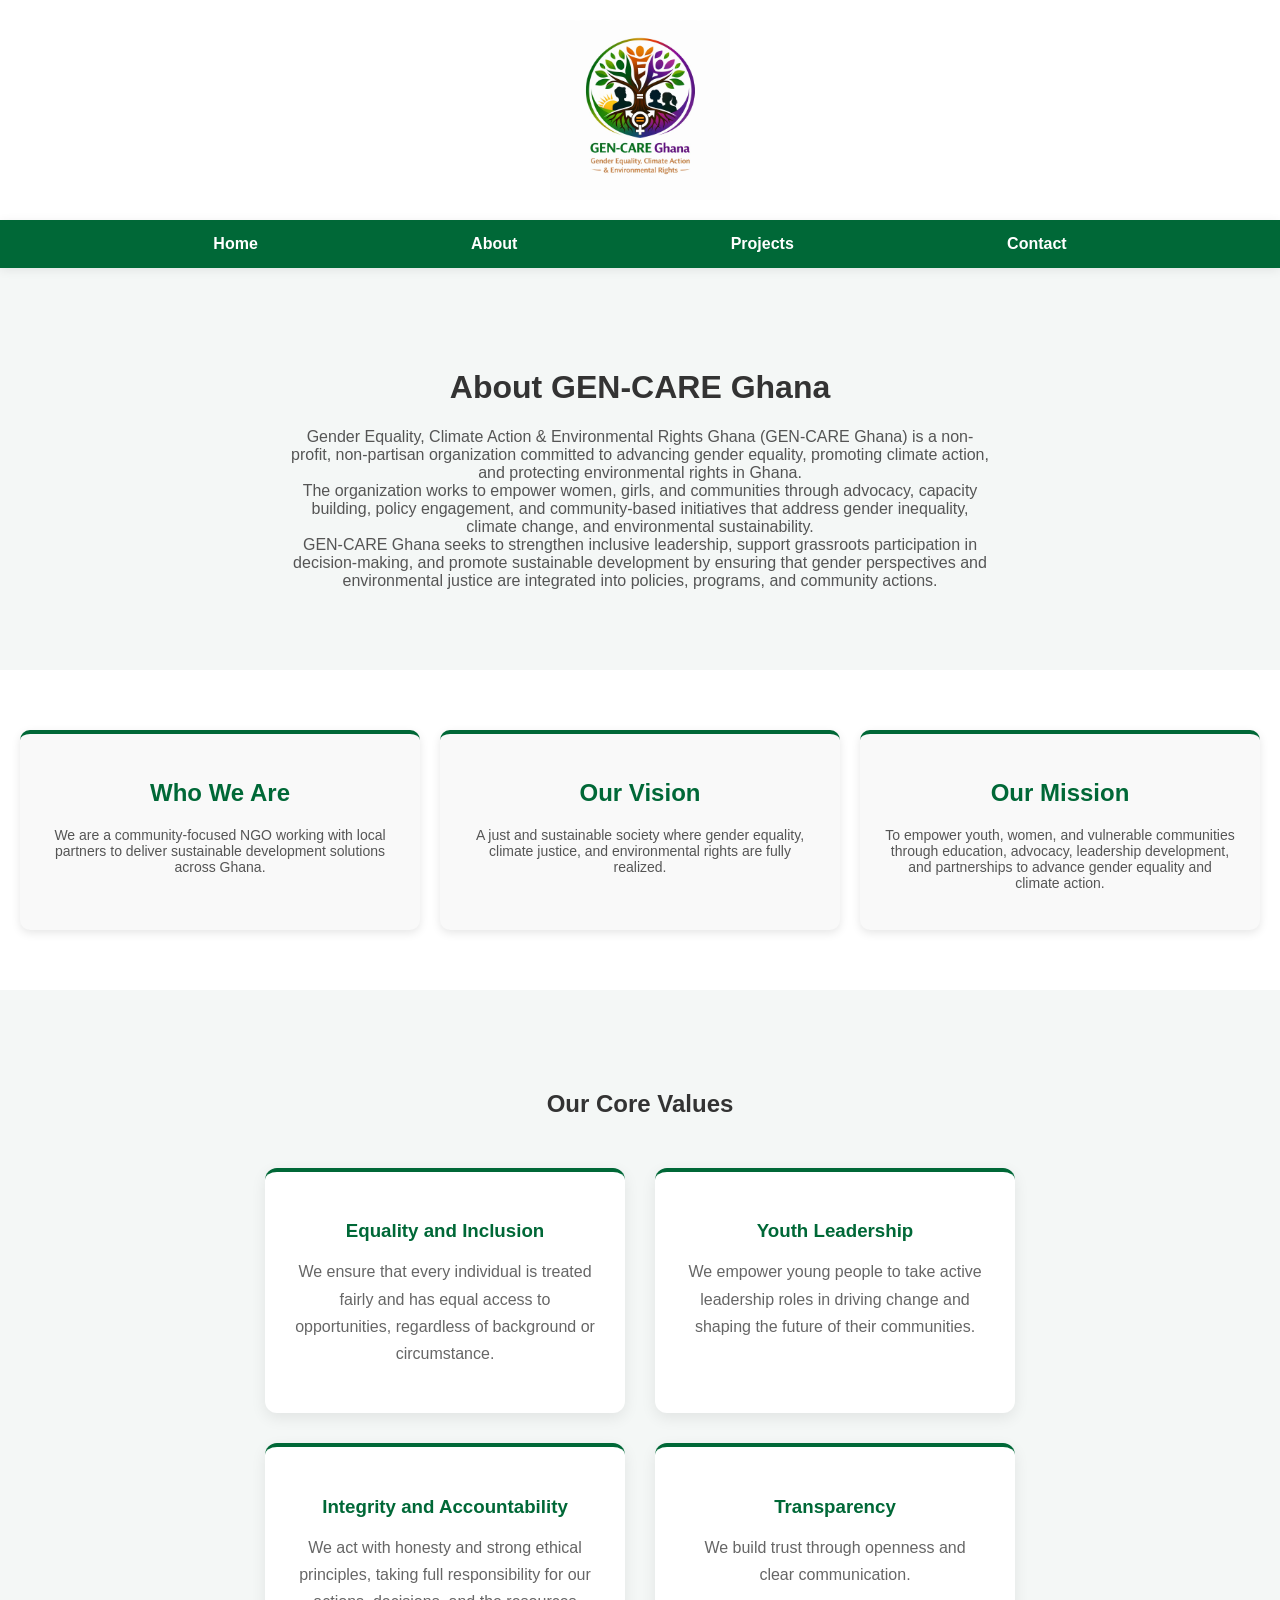
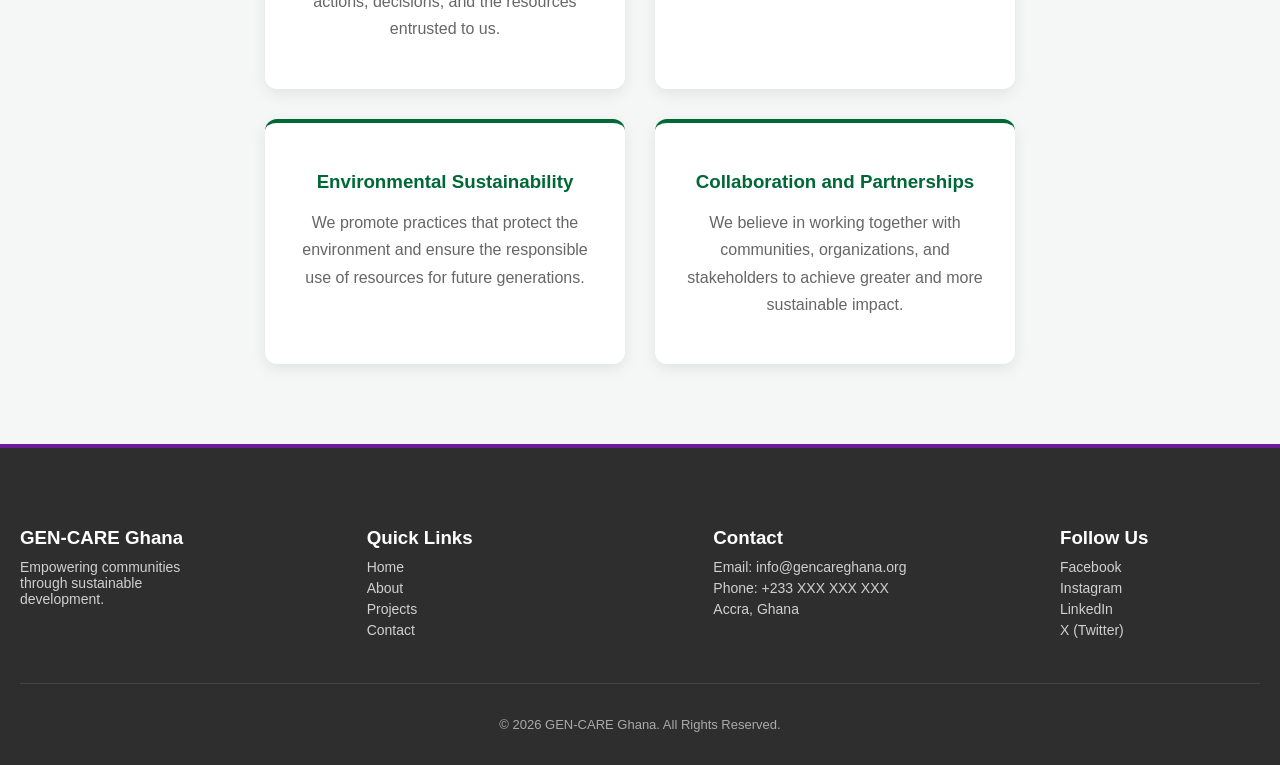
==== about.html @ 95de6874 "Add GEN-CARE Ghana website" ====
<!DOCTYPE html>
<html>
<head>
    <title>About - GEN-CARE Ghana</title>
    <link rel="stylesheet" href="css/style.css">
</head>

<body>

<header class="site-header">
    <img src="images/Logos/Logo1.jpg" alt="GEN-CARE Ghana Logo" class="site-logo">
</header>

<nav class="navbar">

    <ul class="nav-links">
        <li><a href="index.html">Home</a></li>
        <li><a href="about.html">About</a></li>
        <li><a href="projects.html">Projects</a></li>
        <li><a href="contact.html">Contact</a></li>
    </ul>
</nav>

<div class="page-header">

    <h1>About GEN-CARE Ghana</h1>

    <p>
        Gender Equality, Climate Action & Environmental Rights Ghana (GEN-CARE Ghana) 
        is a non- profit, non-partisan organization committed to advancing gender equality, 
        promoting climate action, and protecting environmental rights in Ghana.
            
    </p>

     <p>
            
        The organization works to empower women, girls, and communities through advocacy, 
        capacity building, policy engagement, and community-based initiatives that address 
        gender inequality, climate change, and environmental sustainability.
            
    </p>

     <p>
            
        GEN-CARE Ghana seeks to strengthen inclusive leadership, support grassroots participation 
        in decision-making, and promote sustainable development by ensuring that gender 
        perspectives and environmental justice are integrated into policies, programs, and community actions.
    </p>

</div>

<div class="about-grid">

    <div class="about-card">
        <h2>Who We Are</h2>
        <p>
            We are a community-focused NGO working with local partners to deliver
            sustainable development solutions across Ghana.
        </p>
    </div>

    <div class="about-card">
        <h2>Our Vision</h2>
        <p>
            A just and sustainable society where gender equality, climate justice, and 
            environmental rights are fully realized.
        </p>
    </div>

    <div class="about-card">
        <h2>Our Mission</h2>
        <p>
            To empower youth, women, and vulnerable communities through education, advocacy,
            leadership development, and partnerships to advance gender equality and climate action.
        </p>
    </div>

</div>

<section class="values-section">

    <h2>Our Core Values</h2>

    <div class="values-grid">

        <div class="value-card">
            <h3>Equality and Inclusion</h3>
            <p>We ensure that every individual is treated fairly 
                and has equal access to opportunities, regardless of background or circumstance.</p>
        </div>

        <div class="value-card">
            <h3>Youth Leadership</h3>
            <p>We empower young people to take active leadership roles in driving change 
                and shaping the future of their communities.</p>
        </div>

        <div class="value-card">
            <h3>Integrity and Accountability</h3>
            <p>We act with honesty and strong ethical principles, 
                taking full responsibility for our actions, decisions, 
                and the resources entrusted to us.</p>
        </div>

        <div class="value-card">
            <h3>Transparency</h3>
            <p>We build trust through openness and clear communication.</p>
        </div>

        <div class="value-card">
            <h3>Environmental Sustainability</h3>
            <p>We promote practices that protect the environment 
                and ensure the responsible use of resources 
                for future generations.</p>
        </div>

        <div class="value-card">
            <h3>Collaboration and Partnerships</h3>
            <p>We believe in working together with communities, 
                organizations, and stakeholders to achieve greater 
                and more sustainable impact.</p>
        </div>

    </div>

</section>

<footer class="footer">

    <div class="footer-container">

        <div class="footer-box">
            <h3>GEN-CARE Ghana</h3>
            <p>Empowering communities through sustainable development.</p>
        </div>

        <div class="footer-box">
            <h3>Quick Links</h3>
            <p>Home</p>
            <p>About</p>
            <p>Projects</p>
            <p>Contact</p>
        </div>

        <div class="footer-box">
            <h3>Contact</h3>
            <p>Email: info@gencareghana.org</p>
            <p>Phone: +233 XXX XXX XXX</p>
            <p>Accra, Ghana</p>
        </div>

        <div class="footer-box">
            <h3>Follow Us</h3>
            <p>Facebook</p>
            <p>Instagram</p>
            <p>LinkedIn</p>
            <p>X (Twitter)</p>
        </div>

    </div>

    <div class="footer-bottom">
        <p>© 2026 GEN-CARE Ghana. All Rights Reserved.</p>
    </div>

</footer>

</body>
</html>
---- css/style.css ----
:root {
    --green: #006837;
    --orange: #f4a300;
    --purple: #6a1b9a;
    --light: #f4f7f6;
    --dark: #333;
}

body {
    font-family: Arial, sans-serif;
    margin: 0;
    padding: 0;
    background-color: #f4f7f6;
    color: #333;
}

.site-header{
    background:white;

    padding:20px 0;

    text-align:center;
} 

.site-logo{
    width:180px;
    height:auto;

    display:block;

    margin:auto;
}

.hero {
    text-align: center;
    padding: 120px 20px;
    color: white;

    background-image: url('../images/GenCare X FHAWE/GFH1.jpg');
    background-size: cover;
    background-position: center;
    position: relative;
}

.hero::before {
    content: "";
    position: absolute;
    top: 0;
    left: 0;
    right: 0;
    bottom: 0;
    background: rgba(0, 0, 0, 0.5);
}

.hero h1,
.hero h2,
.hero p,
.hero-buttons {
    position: relative;
    z-index: 2;
}

.hero-buttons {
    margin-top: 20px;
}

.donate {
    background-color: #f4a300;
    color: black;
}

button:hover {
    background-color: #004d2e;
    color: white;
}

button {
    background-color: #006837;
    color: white;
    border: none;
    padding: 12px 20px;
    margin: 10px;
    font-size: 16px;
    cursor: pointer;
    border-radius: 5px;
}
button:hover {
    background-color: #004d2e;
}

.navbar {
    background: #006837;
    padding: 15px 0;
    box-shadow: 0 2px 10px rgba(0,0,0,0.08);
    position: sticky;
    top: 0;
    z-index: 1000;
}

.logo {
    color: white;
    margin: 0;
}

.nav-links {
    display: flex;
    justify-content: space-evenly;
    align-items: center;
    list-style: none;
    width: 100%;
    margin: 0;
    padding: 0;
}

.nav-links li a {
    text-decoration: none;
    color: white;
    font-weight: bold;
}

.nav-links li a:hover {
    color: #f4a300;
}

.stats-section {
    text-align: center;
    padding: 80px 20px;
    background-color: #f4f7f6;
}

.stats-container {
    display: flex;
    justify-content: center;
    gap: 20px;
    flex-wrap: wrap;
    margin-top: 30px;
}

.stat-box {
    background-color: white;
    padding: 30px;
    width: 200px;
    border-radius: 10px;
    box-shadow: 0 4px 10px rgba(0,0,0,0.1);
}

.stat-box h3 {
    font-size: 28px;
    color: #006837;
    margin: 0;
}

.stat-box p {
    margin: 10px 0 0;
    color: #555;
}

.projects-section {
    text-align: center;
    padding: 80px 20px;
    background-color: white;
}

.projects-container {
    display: flex;
    justify-content: center;
    gap: 20px;
    flex-wrap: wrap;
    margin-top: 30px;
}

.projects-card {
    background-color: #f4f7f6;
    padding: 25px;
    width: 220px;
    border-radius: 10px;
    box-shadow: 0 3px 8px rgba(0,0,0,0.1);
    transition: 0.3s;
}

.projects-card:hover {
    transform: translateY(-5px);
    background-color: #eaf5ef;
}

.projects-card h3 {
    color: #006837;
    margin-bottom: 10px;
}

.projects-card p {
    color: #555;
    font-size: 14px;
}

.cta-section {
    text-align: center;
    padding: 90px 20px;
    background-color: #006837;
    color: white;
}

.cta-buttons {
    margin-top: 25px;
}

.cta-section button {
    padding: 12px 20px;
    margin: 10px;
    border: none;
    font-size: 16px;
    cursor: pointer;
    border-radius: 5px;
    transition: 0.3s;
}

.donate-btn {
    background-color: #f4a300;
    color: black;
}

.volunteer-btn {
    background-color: white;
    color: #006837;
}

.partner-btn {
    background-color: transparent;
    border: 2px solid white;
    color: white;
}

.cta-section button:hover {
    transform: scale(1.05);
}

.footer {
    background-color: #2e2e2e;
    color: white;
    padding: 60px 20px 20px;
}

.footer-container {
    display: flex;
    justify-content: space-between;
    flex-wrap: wrap;
    gap: 30px;
}

.footer-box {
    width: 200px;
}

.footer-box h3 {
    color: white;
    margin-bottom: 10px;
}

.footer-box p {
    margin: 5px 0;
    color: #d0d0d0;
    font-size: 14px;
}

.footer-bottom {
    text-align: center;
    margin-top: 40px;
    padding-top: 20px;
    border-top: 1px solid #444;
    color: #aaa;
    font-size: 13px;
}

.footer {
    border-top: 4px solid var(--purple);
}


#ABOUT SECTION

.about-section {
    text-align: center;
    padding: 80px 20px;
    background-color: #f4f7f6;
}

.about-section h1 {
    color: var(--purple);
}

.about-section p {
    max-width: 700px;
    margin: auto;
    color: #555;
    font-size: 16px;
}

.about-section p {
    margin-bottom: 25px;
}

.info-section {
    display: flex;
    justify-content: center;
    gap: 20px;
    flex-wrap: wrap;
    padding: 60px 20px;
    background-color: white;
}

.about-grid {
    display: grid;
    grid-template-columns: repeat(auto-fit, minmax(250px, 1fr));
    gap: 20px;
    padding: 60px 20px;
    background-color: white;
}

.about-card {
    background-color: #f9f9f9;
    padding: 25px;
    border-radius: 10px;
    box-shadow: 0 3px 10px rgba(0,0,0,0.1);
    transition: 0.3s;
    border-top: 4px solid var(--green);
    text-align: center;
}

.about-card:hover {
    transform: translateY(-5px);
    border-top: 4px solid var(--purple);
}

.about-card h2 {
    color: var(--green);
}

.about-card p {
    color: #555;
    font-size: 14px;
}

.values-section{
    background-color:#f4f7f6;
    padding:80px 20px;
    text-align:center;
}

.values-section h2{
    color:var(--black);
    margin-bottom:50px;
}

.values-grid{
    display:flex;
    justify-content:center;
    gap:30px;
    flex-wrap:wrap;

    max-width:1100px;
    margin:auto;
}


.value-card{
    flex:0 1 300px;

    background:white;
    padding:30px;

    border-radius:12px;

    box-shadow:0 5px 15px rgba(0,0,0,0.08);

    border-top:4px solid var(--green);

    transition:0.3s;
}

.value-card:hover{
    transform:translateY(-8px);

    border-top:4px solid var(--purple);
}

.value-card h3{
    color:var(--green);
    margin-bottom:15px;
}

.value-card p{
    color:#666;
    line-height:1.7;
}



#PROJECTS SECTION

.page-header {
    text-align: center;
    padding: 80px 20px;
    background-color: #f4f7f6;
}

.page-header h1 {
    color: var(--purple);
}

.page-header p {
    max-width: 700px;
    margin: auto;
    color: #555;
}

.projects-grid {
    display: grid;
    grid-template-columns: repeat(2, 1fr);
    gap: 30px;
    max-width: 1000px;
    margin: auto;
    padding: 60px 20px;
}

.project-card {
    background-color: #f9f9f9;
    padding: 25px;
    border-radius: 10px;
    box-shadow: 0 3px 10px rgba(0,0,0,0.1);
    transition: 0.3s;
    border-top: 4px solid var(--green);
}

.project-card:hover {
    transform: translateY(-5px);
    border-top: 4px solid var(--purple);
}

.project-card h2 {
    color: var(--green);
}

.project-card p {
    color: #555;
    font-size: 14px;
}

.page-header {
    text-align: center;
    padding: 80px 20px;
    background-color: #f4f7f6;
}

.page-header h1 {
    color: var(--black);
}

.page-header p {
    max-width: 700px;
    margin: auto;
    color: #555;
}

#CONTACT SECTION

.contact-header {
    background-color: #f4f7f6;
    text-align: center;
    padding: 80px 20px;
}

.contact-header h1 {
    color: var(--black);
    margin-bottom: 15px;
}

.contact-header p {
    max-width: 700px;
    margin: auto;
    color: #555;
}

.contact-card {
    width: 350px;
    background-color: #f9f9f9;
    padding: 30px;
    border-radius: 10px;
    box-shadow: 0 3px 10px rgba(0,0,0,0.1);

    text-align: center;
}

.contact-card h2 {
    color: var(--purple);

    margin-bottom: 20px;
}

.contact-card h2,
.contact-card p {
    text-align: center;
}

.contact-card input,
.contact-card textarea {
    width: 90%;
    padding: 12px;
    margin-bottom: 15px;
    border: 1px solid #ccc;
    border-radius: 5px;
}

.contact-card button {
    width: 150px;
    padding: 12px;
    background-color: var(--green);
    color: white;
    border: none;
    border-radius: 5px;
    cursor: pointer;
}

.contact-card form {
    display: flex;
    flex-direction: column;
    align-items: center;
}

.contact-card button:hover {

    background-color: var(--purple);

}

.whatsapp-btn {

    display: inline-block;
    margin-top: 15px;
    padding: 12px 20px;
    background-color: #25D366;
    color: white;
    text-decoration: none;
    border-radius: 5px;
}

.contact-card h2 {
    color: var(--black);
    margin-bottom: 20px;
}

.contact-page-header{
    background:#f4f7f6;
    padding:80px 20px;
}

.contact-page-title{
    max-width:700px;
    margin:auto;
    text-align:center;
}

.contact-page-title h1{
    color:var(--black);
    margin-bottom:15px;
}

.contact-page-title p{
    color:#555;
}

.contact-page-section{
    display:flex;
    justify-content:center;
    gap:40px;
    flex-wrap:wrap;
    padding:60px 20px;
}

.contact-page-card{
    width:350px;
    background:#f9f9f9;
    padding:30px;
    border-radius:10px;
    box-shadow:0 3px 10px rgba(0,0,0,0.1);
}

.contact-page-card h2,
.contact-page-card p{
    text-align:center;
}

.contact-page-card h2{
    text-align:center;
    color:var(--black);
    margin-bottom:20px;
}

.contact-page-card p{
    text-align:center;
}

.contact-page-card form{
    width:100%;
}

.contact-page-card input,
.contact-page-card textarea{
    width:100%;
    padding:12px;
    margin-bottom:15px;
    border:1px solid #ccc;
    border-radius:5px;
    box-sizing:border-box;
}

.contact-page-card button{
    display:block;
    margin:20px auto 0 auto;

    width:150px;
    padding:12px;

    background-color:var(--green);
    color:white;

    border:none;
    border-radius:5px;

    cursor:pointer;
}

.contact-page-section{
    display:flex;
    justify-content:center;
    align-items:flex-start;
    gap:40px;
    flex-wrap:wrap;

    padding:60px 20px;
}
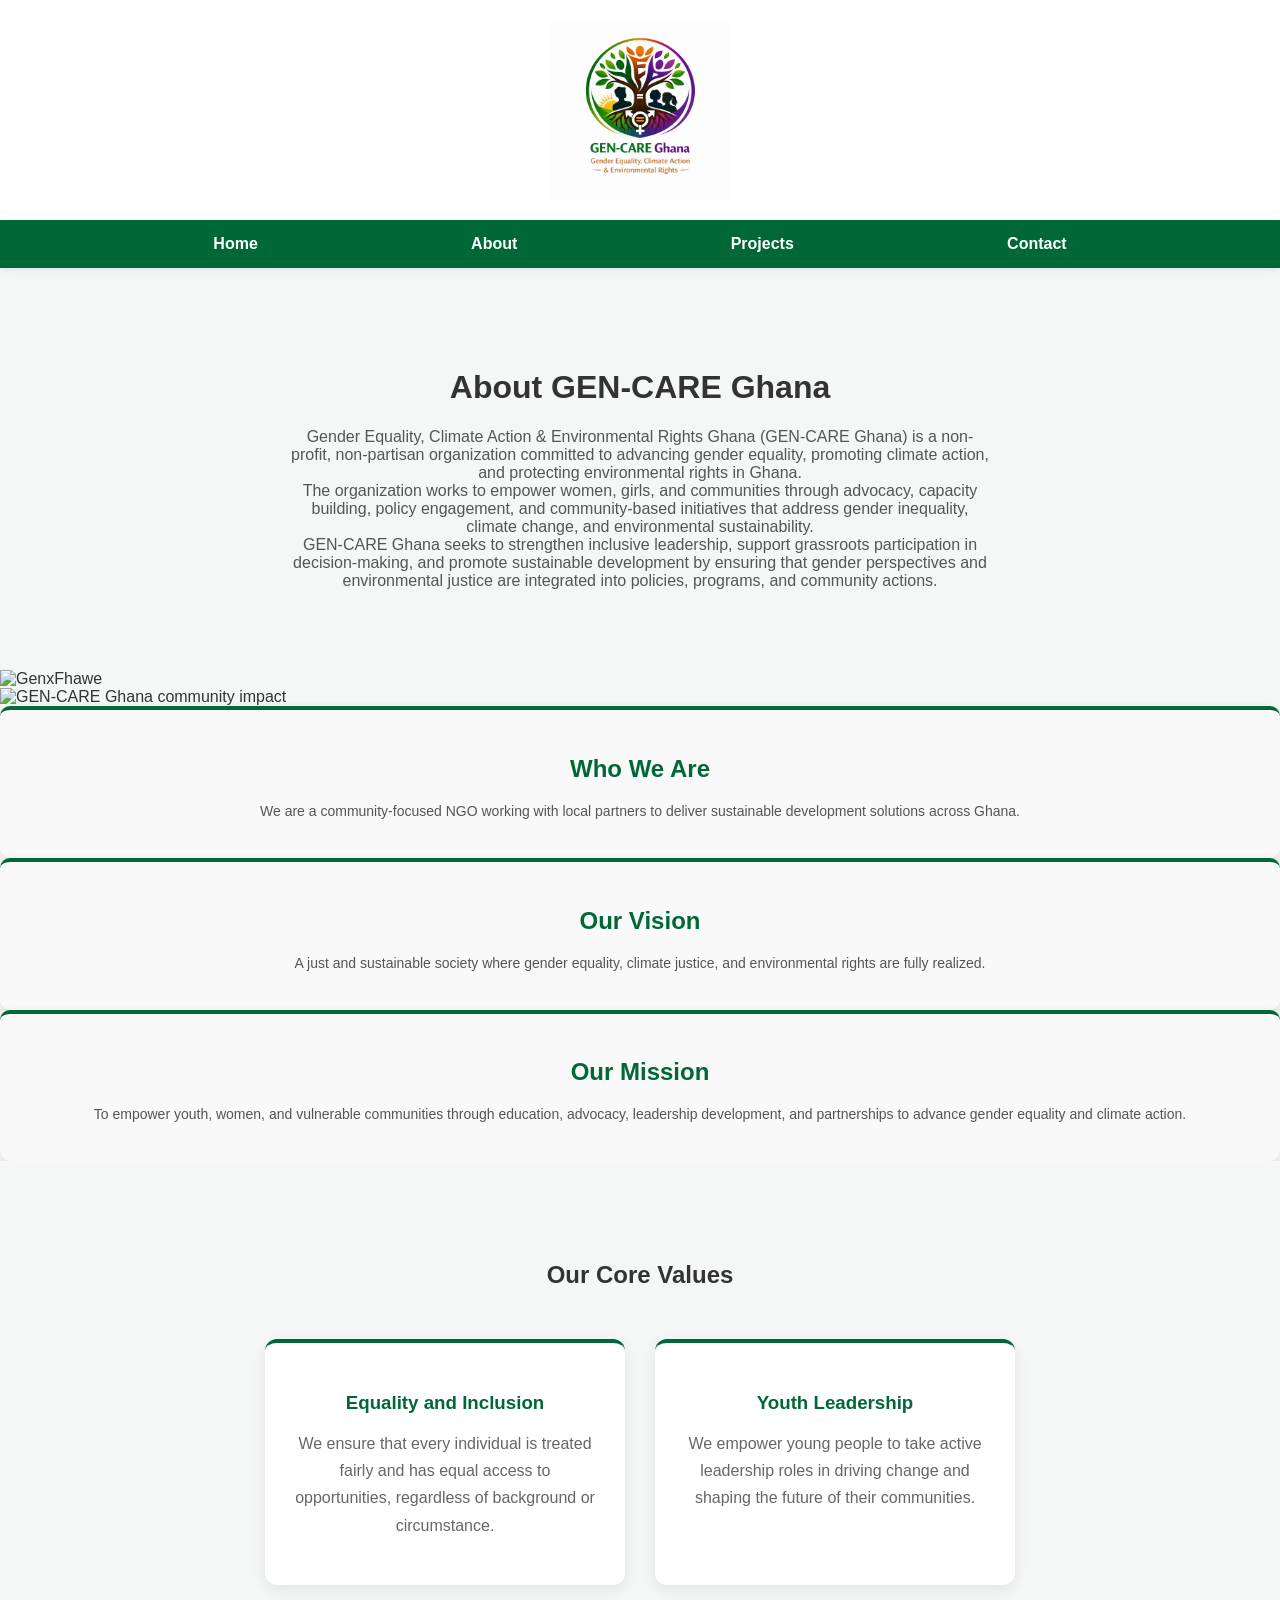
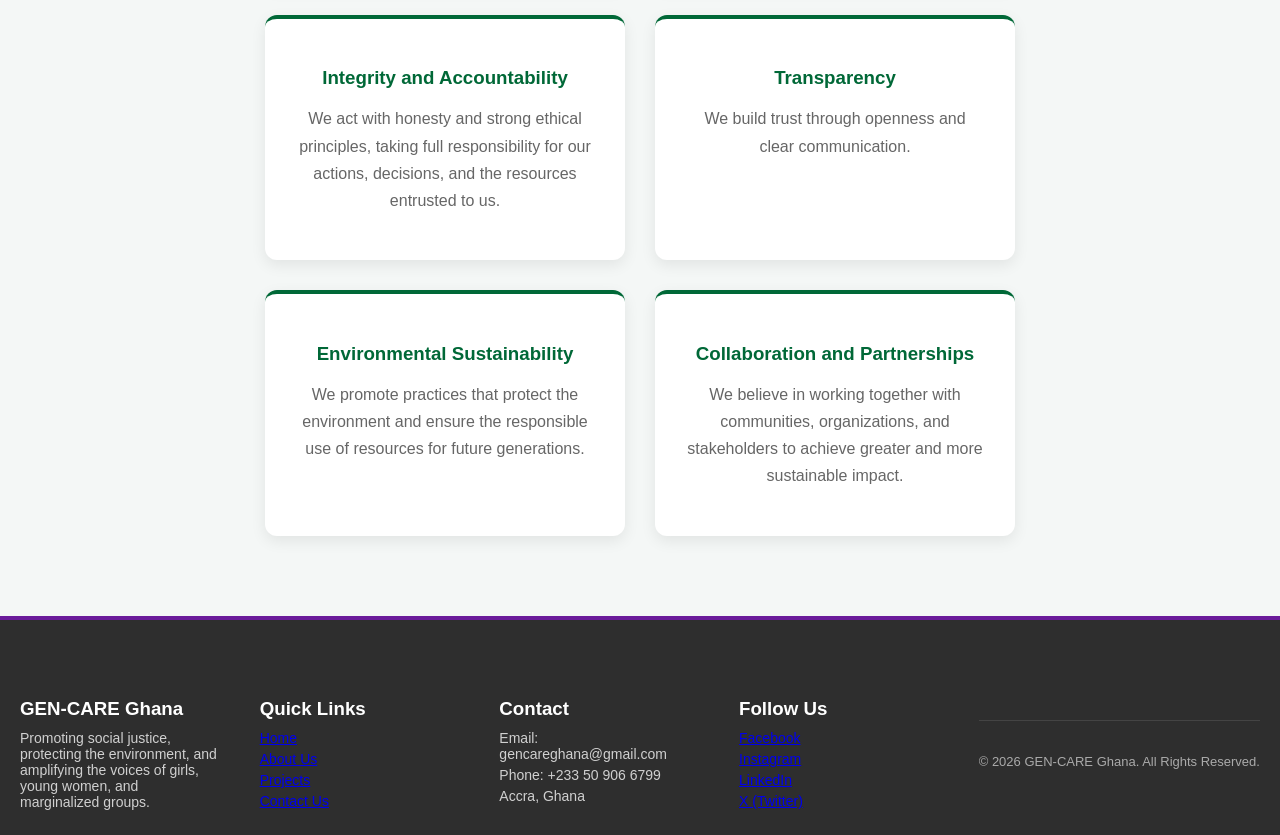
==== commit bf3da843: "Update about.html" ====
--- a/about.html
+++ b/about.html
@@ -21,7 +21,7 @@
     </ul>
 </nav>
 
-<div class="page-header">
+<div class="page-header about-page-header">
 
     <h1>About GEN-CARE Ghana</h1>
 
@@ -49,33 +49,50 @@
 
 </div>
 
-<div class="about-grid">
+</div>
 
-    <div class="about-card">
-        <h2>Who We Are</h2>
-        <p>
-            We are a community-focused NGO working with local partners to deliver
-            sustainable development solutions across Ghana.
-        </p>
+<div class="about-image">
+    <img src="images/GenCare X FHAWE/GFH6.jpg" alt="GenxFhawe">
+</div>
+
+<section class="about-impact">
+
+    <!-- Second Image -->
+    <div class="about-impact-image">
+        <img src="images/GenCare X GAYO/gayo4.JPG" alt="GEN-CARE Ghana community impact">
     </div>
 
-    <div class="about-card">
-        <h2>Our Vision</h2>
-        <p>
-            A just and sustainable society where gender equality, climate justice, and 
-            environmental rights are fully realized.
-        </p>
+    <!-- About Cards -->
+    <div class="about-impact-cards">
+
+        <div class="about-card">
+            <h2>Who We Are</h2>
+            <p>
+                We are a community-focused NGO working with local partners to deliver
+                sustainable development solutions across Ghana.
+            </p>
+        </div>
+
+        <div class="about-card">
+            <h2>Our Vision</h2>
+            <p>
+                A just and sustainable society where gender equality, climate justice,
+                and environmental rights are fully realized.
+            </p>
+        </div>
+
+        <div class="about-card">
+            <h2>Our Mission</h2>
+            <p>
+                To empower youth, women, and vulnerable communities through education,
+                advocacy, leadership development, and partnerships to advance gender
+                equality and climate action.
+            </p>
+        </div>
+
     </div>
 
-    <div class="about-card">
-        <h2>Our Mission</h2>
-        <p>
-            To empower youth, women, and vulnerable communities through education, advocacy,
-            leadership development, and partnerships to advance gender equality and climate action.
-        </p>
-    </div>
-
-</div>
+</section>
 
 <section class="values-section">
 
@@ -131,33 +148,34 @@
 
         <div class="footer-box">
             <h3>GEN-CARE Ghana</h3>
-            <p>Empowering communities through sustainable development.</p>
+            <p>Promoting social justice, protecting the environment, and amplifying 
+                the voices of girls, young women, and marginalized groups.
+            </p>
         </div>
 
         <div class="footer-box">
             <h3>Quick Links</h3>
-            <p>Home</p>
-            <p>About</p>
-            <p>Projects</p>
-            <p>Contact</p>
+            <p><a href="index.html">Home</a></p>
+            <p><a href="about.html">About Us</a></p>
+            <p><a href="projects.html">Projects</a></p>
+            <p><a href="contact.html">Contact Us</a></p>
         </div>
 
         <div class="footer-box">
             <h3>Contact</h3>
-            <p>Email: info@gencareghana.org</p>
-            <p>Phone: +233 XXX XXX XXX</p>
+            <p>Email: gencareghana@gmail.com</p>
+            <p>Phone: +233 50 906 6799</p>
             <p>Accra, Ghana</p>
         </div>
 
         <div class="footer-box">
             <h3>Follow Us</h3>
-            <p>Facebook</p>
-            <p>Instagram</p>
-            <p>LinkedIn</p>
-            <p>X (Twitter)</p>
+
+            <p><a href="https://www.facebook.com/gencareghana/">Facebook</a></p>
+            <p><a href="https://www.instagram.com/gencareghana/">Instagram</a></p>
+            <p><a href="https://www.linkedin.com/company/gencareghana/">LinkedIn</a></p>
+            <p><a href="https://twitter.com/gencareghana">X (Twitter)</a></p>
         </div>
-
-    </div>
 
     <div class="footer-bottom">
         <p>© 2026 GEN-CARE Ghana. All Rights Reserved.</p>
--- a/css/style.css
+++ b/css/style.css
@@ -290,13 +290,10 @@
 
 .about-section p {
     max-width: 700px;
-    margin: auto;
+    margin: 0 auto 30px auto;
     color: #555;
     font-size: 16px;
-}
-
-.about-section p {
-    margin-bottom: 25px;
+    line-height: 1.8;
 }
 
 .info-section {
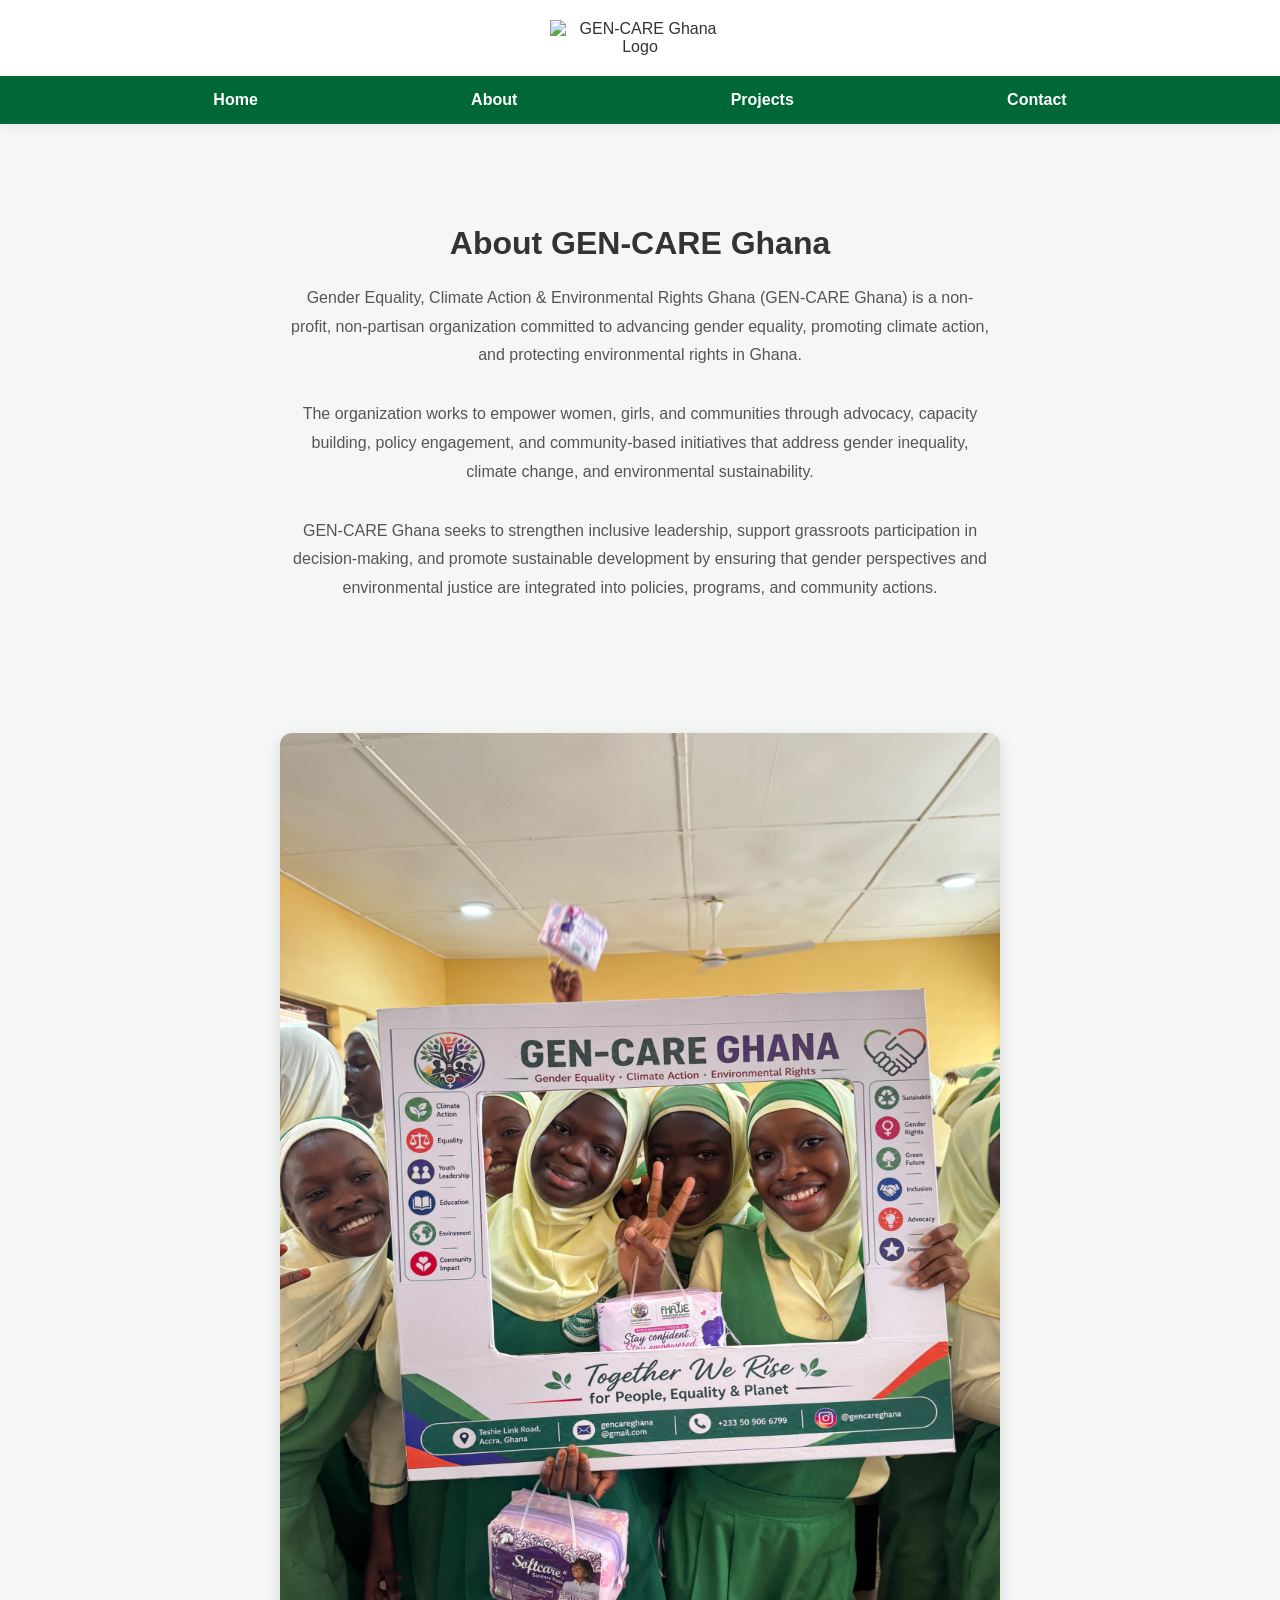
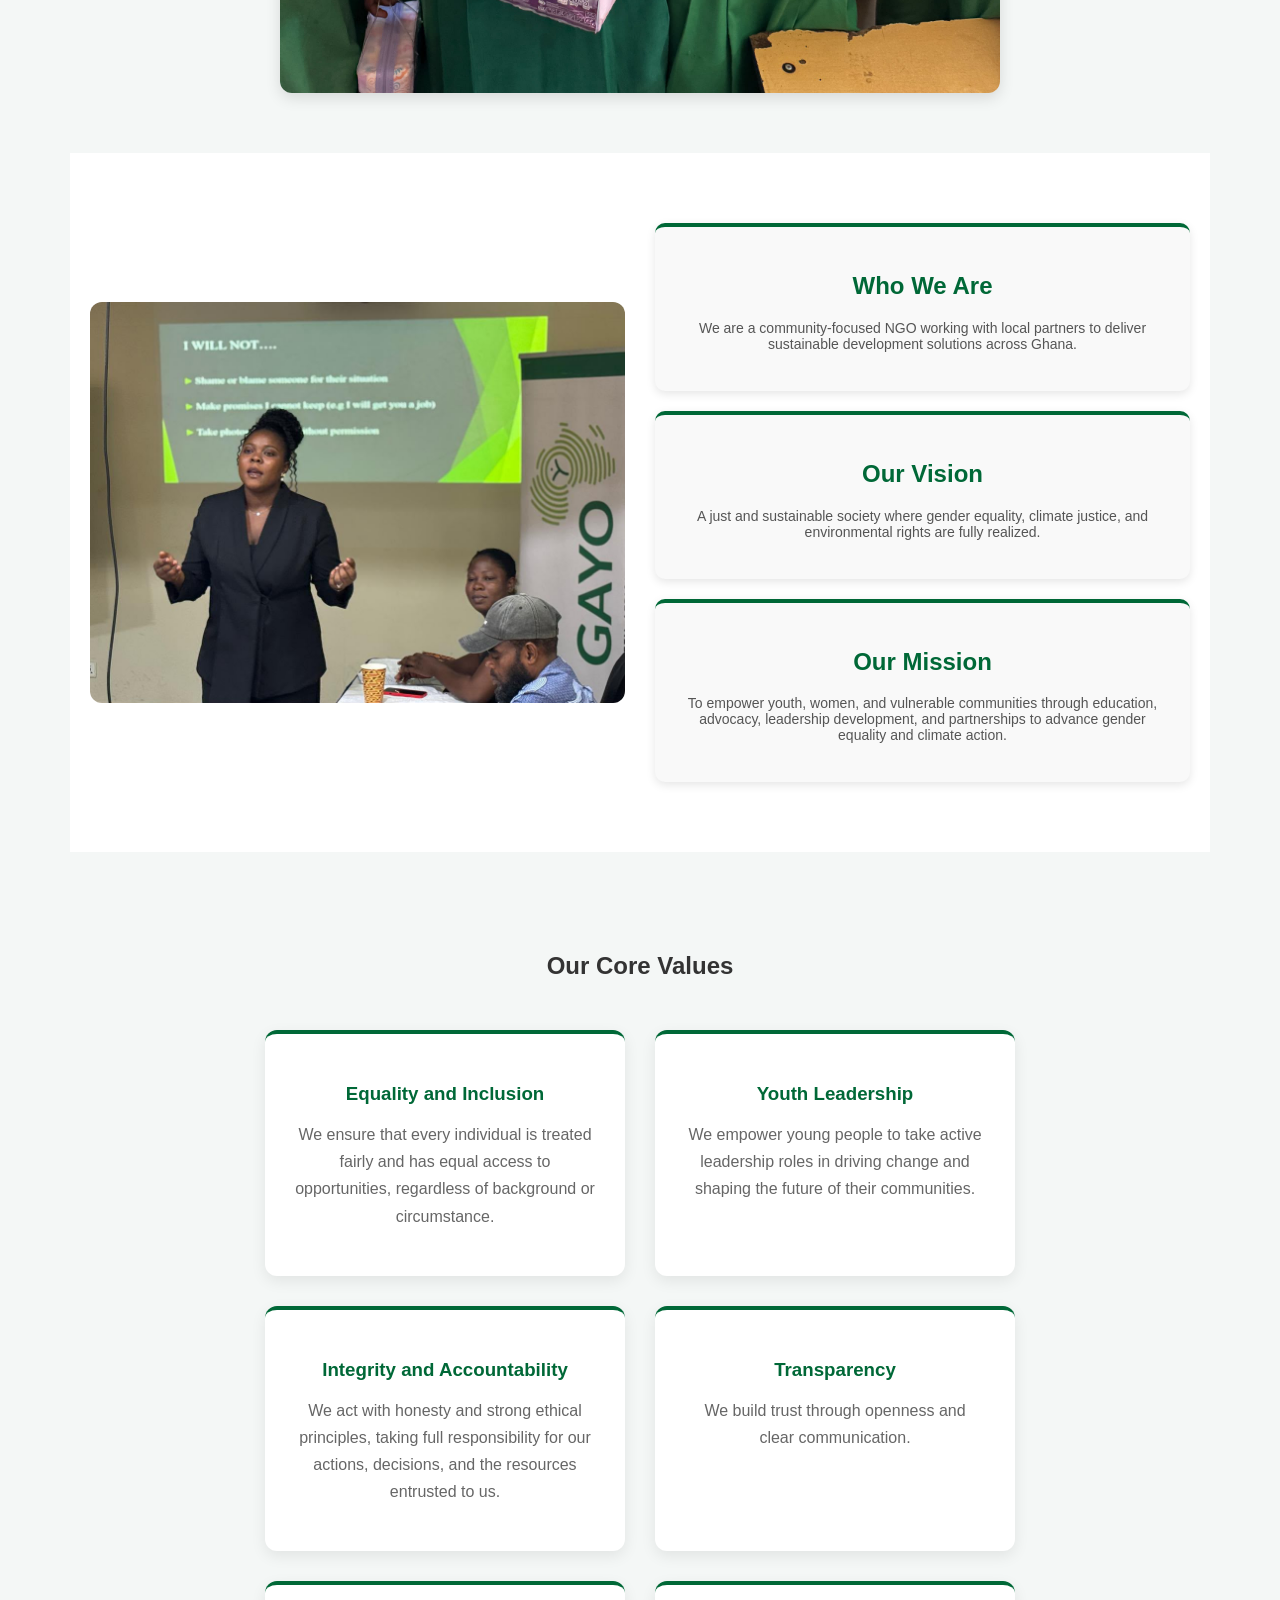
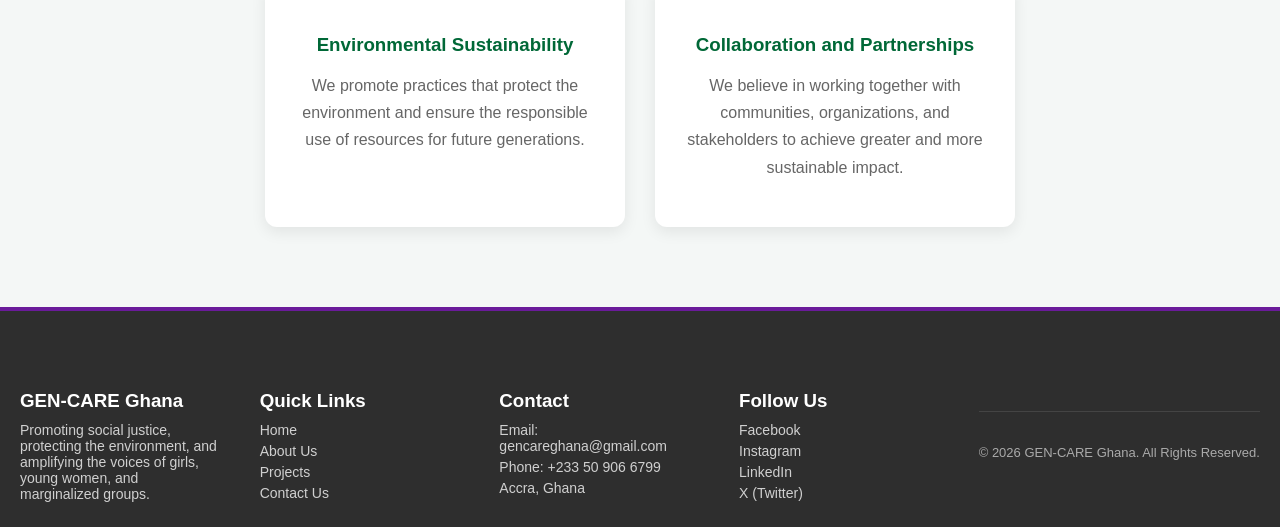
==== commit 2c93f196: "Update about.html" ====
--- a/about.html
+++ b/about.html
@@ -3,12 +3,13 @@
 <head>
     <title>About - GEN-CARE Ghana</title>
     <link rel="stylesheet" href="css/style.css">
+    <link rel="icon" type="image/jpeg" href="images/Logos/gencarelogo.jpg">
 </head>
 
 <body>
 
 <header class="site-header">
-    <img src="images/Logos/Logo1.jpg" alt="GEN-CARE Ghana Logo" class="site-logo">
+    <img src="images/Logos/gencarelogo.jpg" alt="GEN-CARE Ghana Logo" class="site-logo">
 </header>
 
 <nav class="navbar">
--- a/css/style.css
+++ b/css/style.css
@@ -64,28 +64,30 @@
     margin-top: 20px;
 }
 
-.donate {
-    background-color: #f4a300;
-    color: black;
-}
-
-button:hover {
-    background-color: #004d2e;
-    color: white;
-}
-
-button {
+.hero-btn {
+    display: inline-block;
     background-color: #006837;
     color: white;
-    border: none;
+    text-decoration: none;
     padding: 12px 20px;
     margin: 10px;
     font-size: 16px;
-    cursor: pointer;
     border-radius: 5px;
 }
-button:hover {
+
+.hero-btn:hover {
     background-color: #004d2e;
+    color: white;
+}
+
+.hero-btn.donate {
+    background-color: #f4a300;
+    color: black;
+}
+
+.hero-btn.donate:hover {
+    background-color: #d98f00;
+    color: black;
 }
 
 .navbar {
@@ -204,7 +206,8 @@
     margin-top: 25px;
 }
 
-.cta-section button {
+.cta-section a {
+    display: inline-block;
     padding: 12px 20px;
     margin: 10px;
     border: none;
@@ -212,6 +215,7 @@
     cursor: pointer;
     border-radius: 5px;
     transition: 0.3s;
+    text-decoration: none;
 }
 
 .donate-btn {
@@ -230,7 +234,7 @@
     color: white;
 }
 
-.cta-section button:hover {
+.cta-section a:hover {
     transform: scale(1.05);
 }
 
@@ -273,6 +277,20 @@
 
 .footer {
     border-top: 4px solid var(--purple);
+}
+
+.footer-box a {
+
+    color: #d0d0d0;
+
+    text-decoration: none;
+
+}
+
+.footer-box a:hover {
+
+    color: #f4a300;
+
 }
 
 
@@ -353,7 +371,6 @@
     justify-content:center;
     gap:30px;
     flex-wrap:wrap;
-
     max-width:1100px;
     margin:auto;
 }
@@ -361,22 +378,16 @@
 
 .value-card{
     flex:0 1 300px;
-
     background:white;
     padding:30px;
-
     border-radius:12px;
-
     box-shadow:0 5px 15px rgba(0,0,0,0.08);
-
     border-top:4px solid var(--green);
-
     transition:0.3s;
 }
 
 .value-card:hover{
     transform:translateY(-8px);
-
     border-top:4px solid var(--purple);
 }
 
@@ -390,7 +401,61 @@
     line-height:1.7;
 }
 
-
+.about-page-header p {
+    display: block;
+    margin-top: 0;
+    margin-bottom: 30px !important;
+    line-height: 1.8;
+}
+
+.about-image {
+    max-width: 900px;
+    margin: 20px auto 60px auto;
+    padding: 0 20px;
+    text-align: center;
+}
+
+.about-image img {
+    width: 80%;
+    height: auto;
+    margin: 0 auto;
+    border-radius: 12px;
+    display: block;
+    box-shadow: 0 5px 15px rgba(0,0,0,0.12);
+}
+
+.about-impact {
+    display: flex;
+    align-items: center;
+    gap: 30px;
+    max-width: 1100px;
+    margin: 0 auto;
+    padding: 70px 20px;
+    background-color: white;
+}
+
+.about-impact-image {
+    flex: 1;
+}
+
+.about-impact-image img {
+    width: 100%;
+    height: auto;
+    border-radius: 12px;
+    display: block;
+}
+
+.about-impact-cards {
+    flex: 1;
+    display: flex;
+    flex-direction: column;
+    gap: 20px;
+}
+
+.about-impact-cards .about-card {
+    width: auto;
+    margin: 0;
+}
 
 #PROJECTS SECTION
 
@@ -402,12 +467,6 @@
 
 .page-header h1 {
     color: var(--purple);
-}
-
-.page-header p {
-    max-width: 700px;
-    margin: auto;
-    color: #555;
 }
 
 .projects-grid {
@@ -456,6 +515,35 @@
     max-width: 700px;
     margin: auto;
     color: #555;
+}
+
+.project-btn {
+    display: inline-block;
+    background-color: #f4a300;
+    color: black;
+    text-decoration: none;
+    padding: 12px 20px;
+    margin-top: 15px;
+    font-size: 16px;
+    border-radius: 5px;
+    transition: 0.3s;
+}
+
+.project-btn:hover {
+    background-color: #d98f00;
+    color: black;
+}
+
+.project-card img {
+    width: 100%;
+    height: 250px;
+    object-fit: contain;
+    display: block;
+    border-radius: 10px 10px 0 0;
+}
+
+.project-card {
+    overflow: hidden;
 }
 
 #CONTACT SECTION
@@ -634,4 +722,53 @@
     flex-wrap:wrap;
 
     padding:60px 20px;
+}
+
+
+#FHAWE SECTION
+
+.project-detail {
+    max-width: 900px;
+    margin: auto;
+    padding: 70px 20px;
+    text-align: center;
+}
+
+.project-title {
+    text-align: center;
+    color: var(--black);
+    font-size: 32px;
+    margin-bottom: 30px;
+    line-height: 1.3;
+}
+
+.project-detail-image {
+    width: 80%;
+    height: auto;
+    border-radius: 12px;
+    display: block;
+    margin: 0 auto 30px auto;
+}
+
+.project-detail p {
+    max-width: 700px;
+    margin: 0 auto 30px auto;
+    color: #555;
+    line-height: 1.8;
+}
+
+.project-gallery {
+    display: grid;
+    grid-template-columns: repeat(2, 1fr);
+    gap: 20px;
+    margin: 40px auto;
+    max-width: 900px;
+}
+
+.project-gallery img {
+    width: 100%;
+    height: 280px;
+    object-fit: cover;
+    border-radius: 10px;
+    display: block;
 }
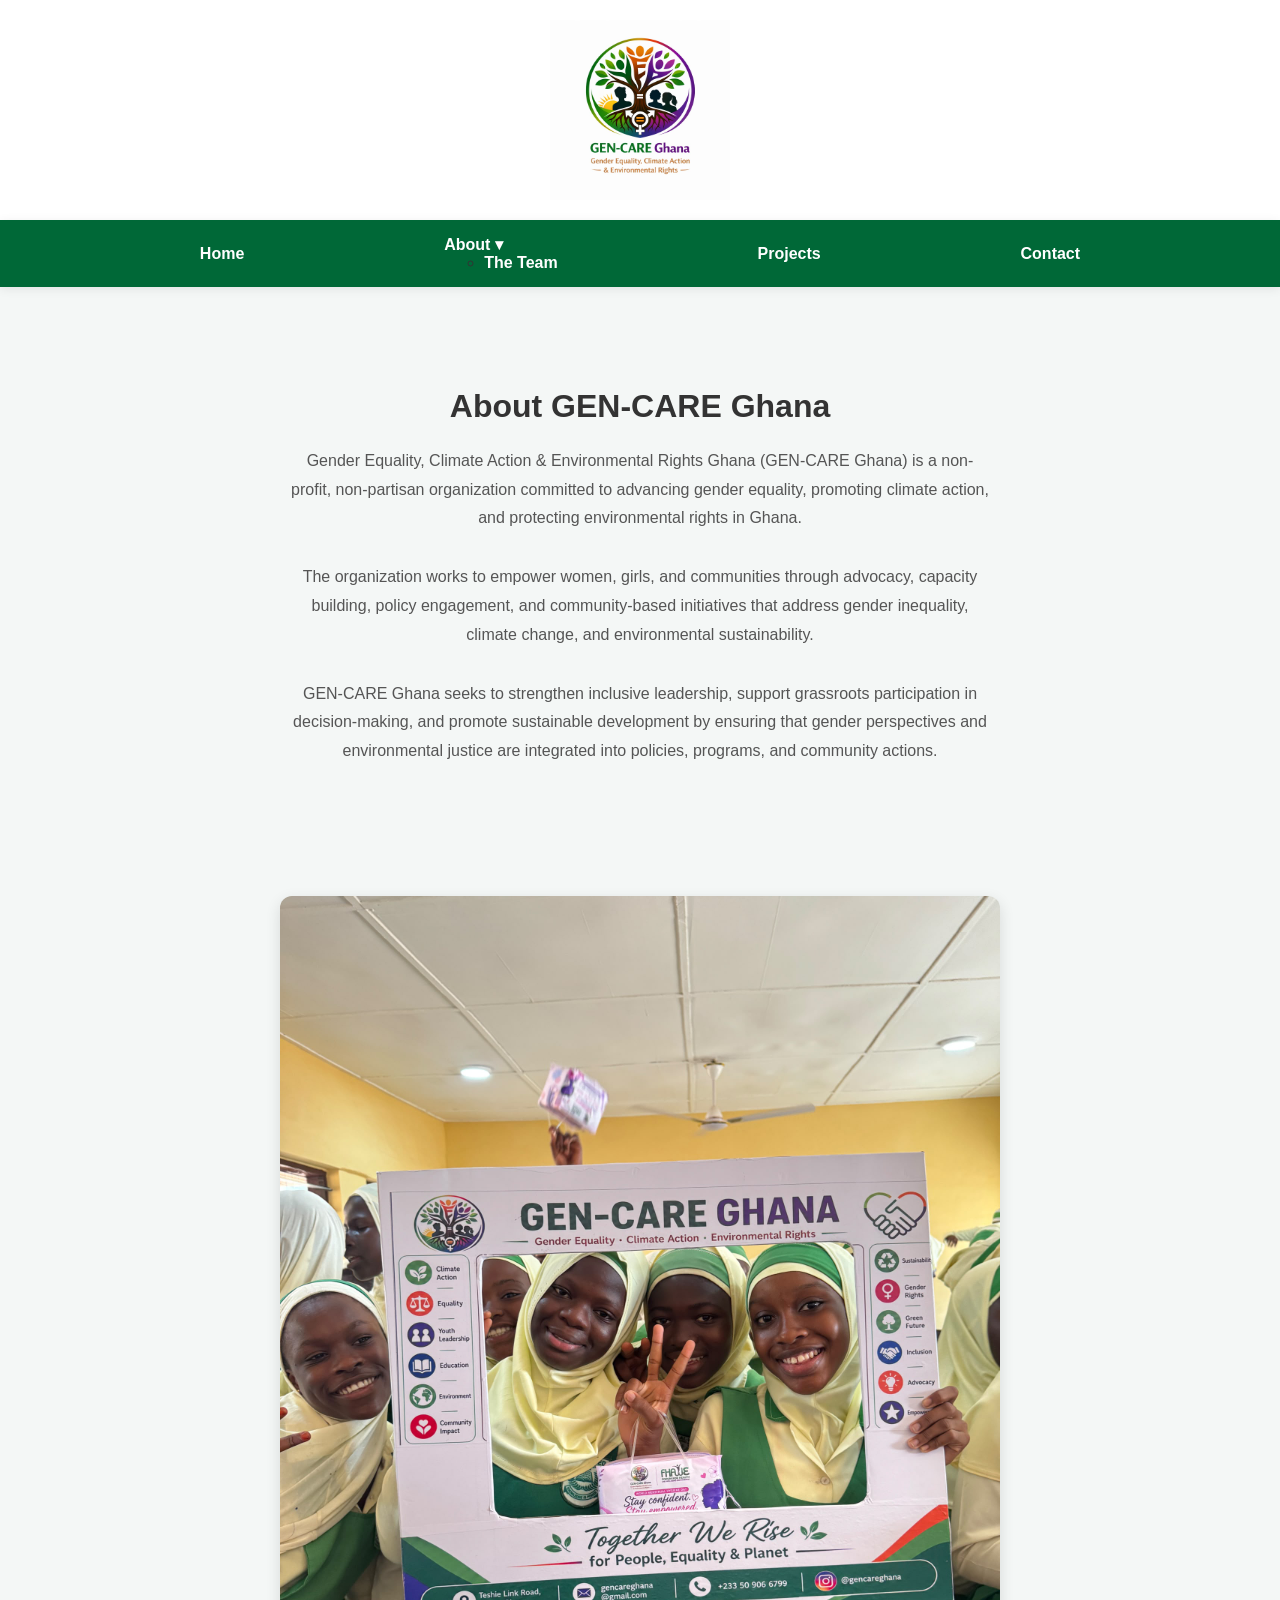
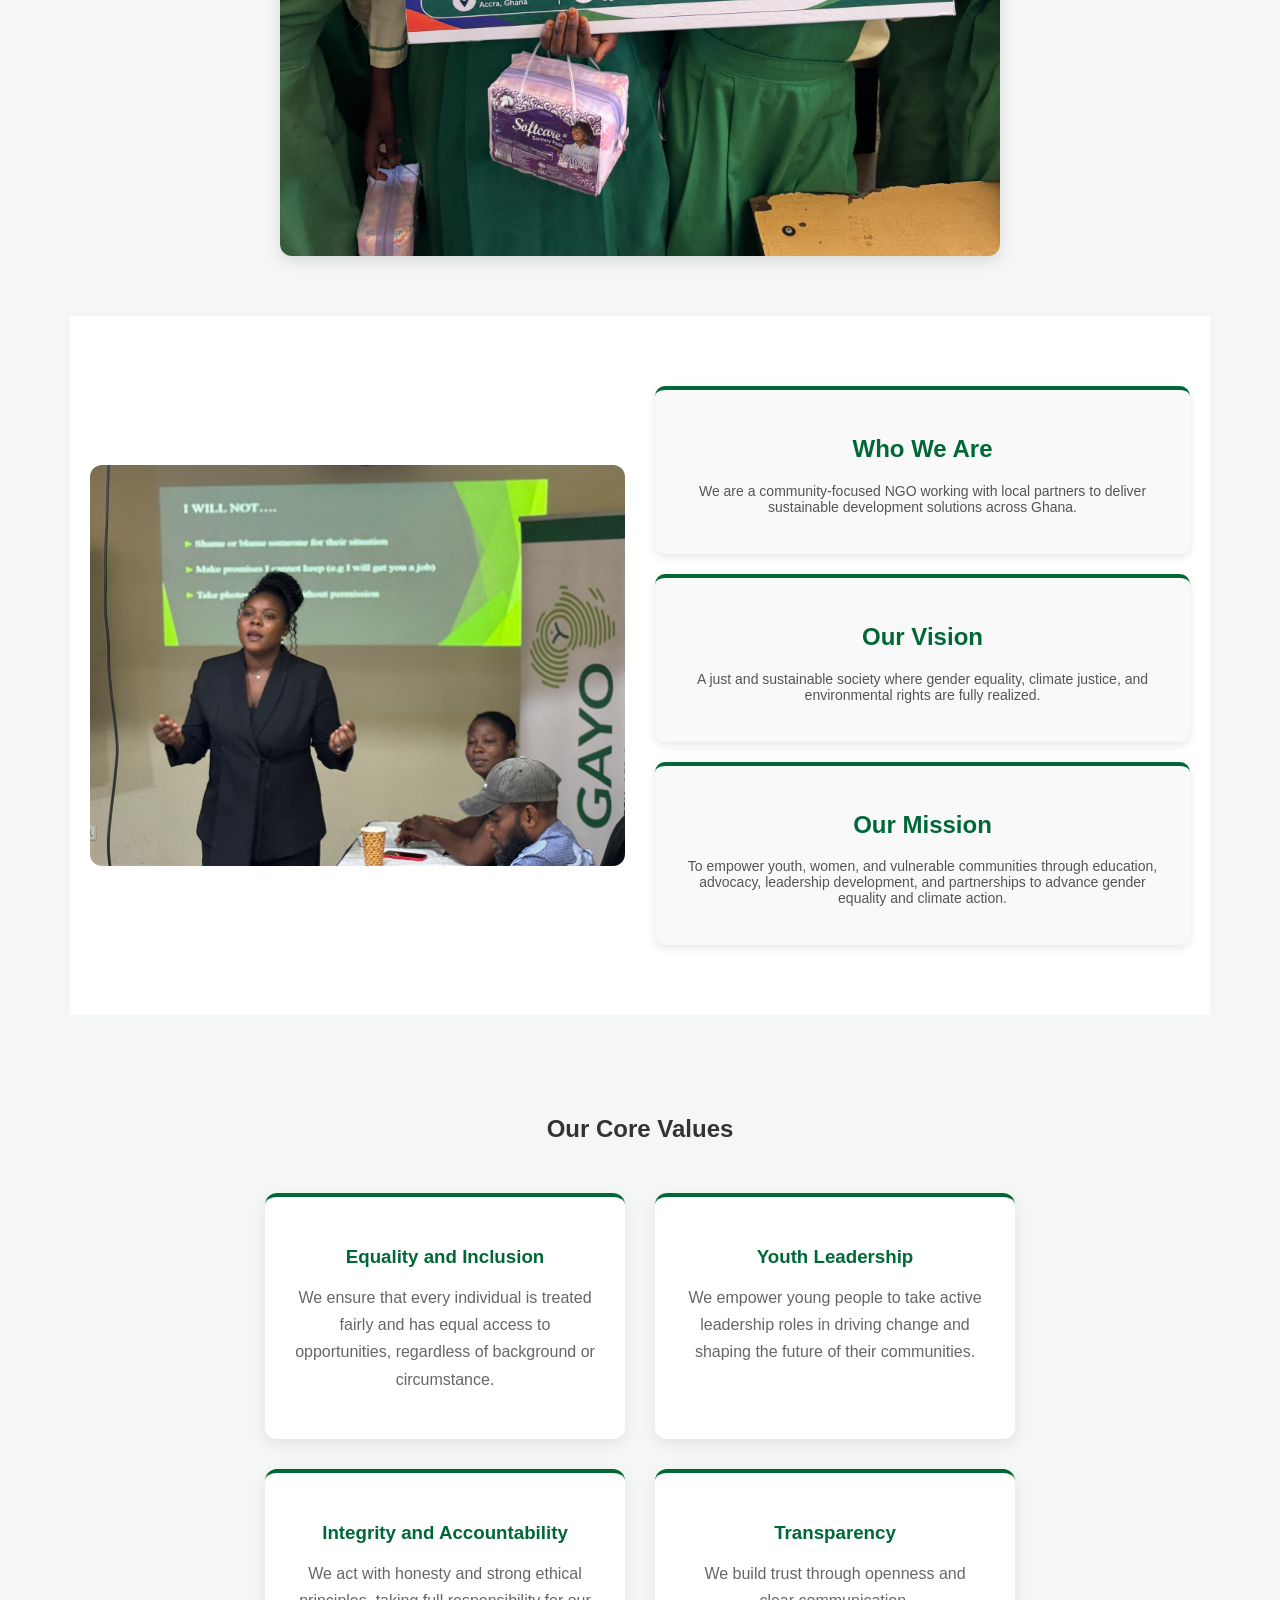
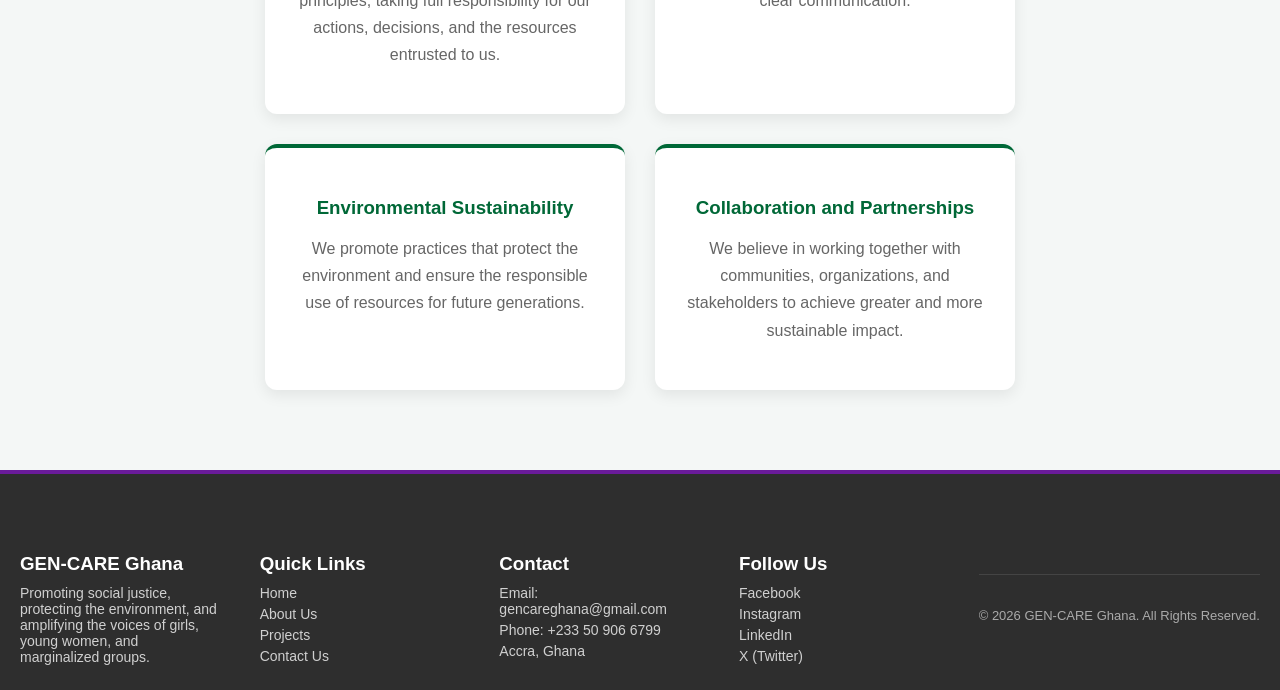
==== commit f08f4fe8: "Update about.html" ====
--- a/about.html
+++ b/about.html
@@ -16,7 +16,14 @@
 
     <ul class="nav-links">
         <li><a href="index.html">Home</a></li>
-        <li><a href="about.html">About</a></li>
+        <li class="dropdown">
+    <a href="about.html">About ▾</a>
+
+    <ul class="dropdown-menu">
+        <li><a href="team.html">The Team</a></li>
+    </ul>
+    </li>
+    
         <li><a href="projects.html">Projects</a></li>
         <li><a href="contact.html">Contact</a></li>
     </ul>
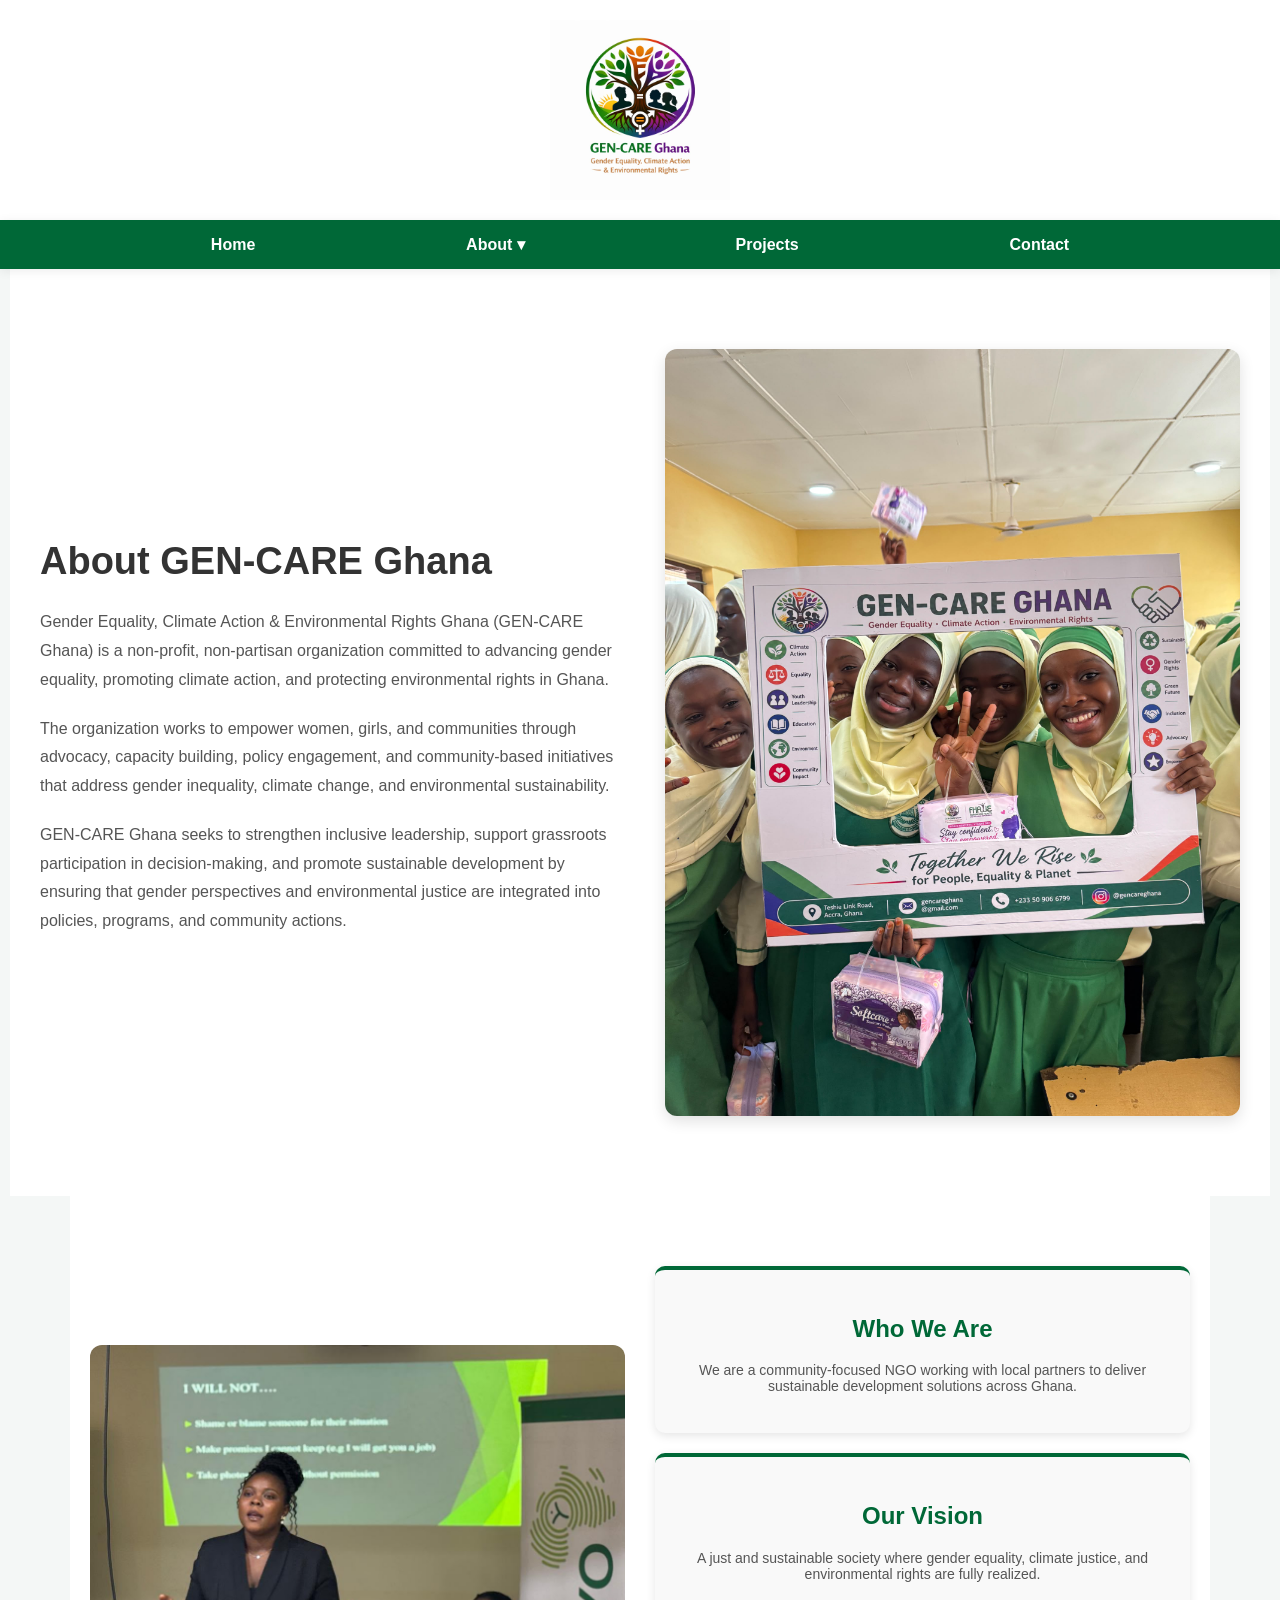
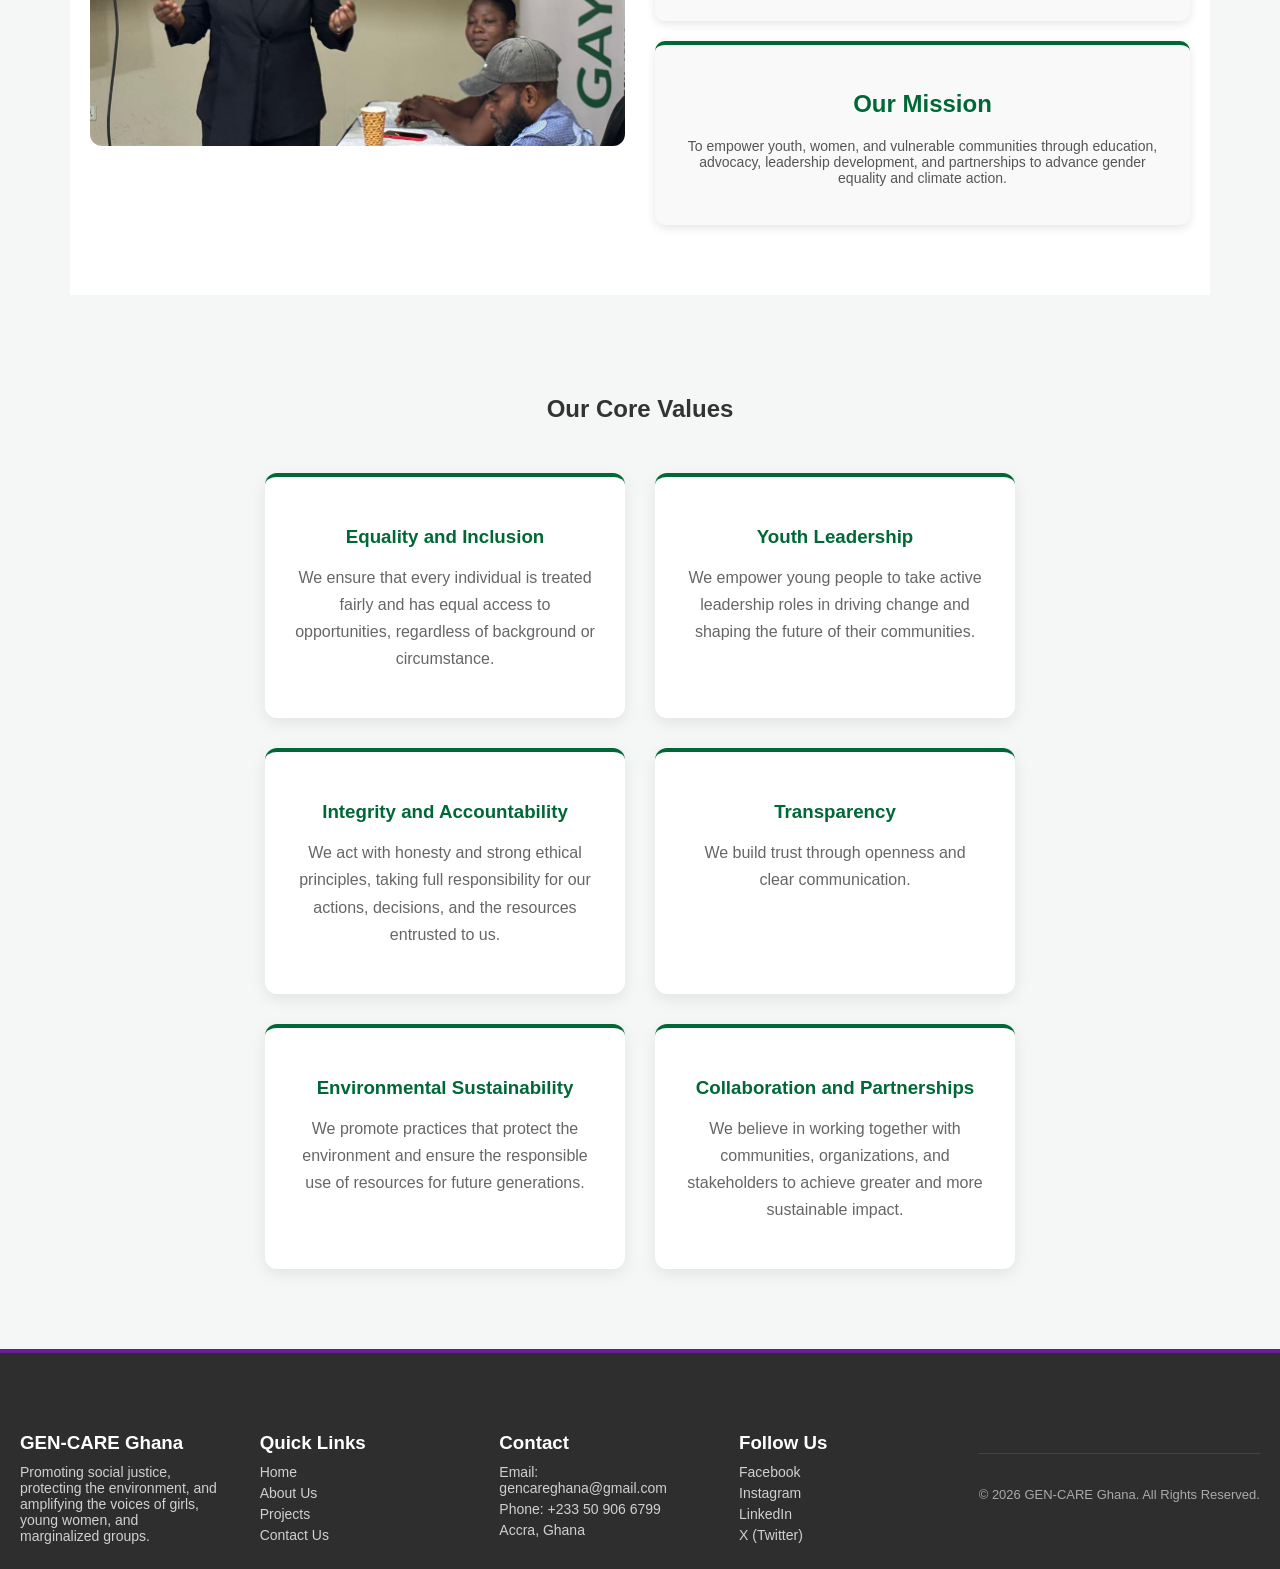
==== commit 7e024727: "Update about.html" ====
--- a/about.html
+++ b/about.html
@@ -29,39 +29,41 @@
     </ul>
 </nav>
 
-<div class="page-header about-page-header">
+<section class="about-hero">
 
-    <h1>About GEN-CARE Ghana</h1>
+    <div class="about-hero-text">
 
-    <p>
-        Gender Equality, Climate Action & Environmental Rights Ghana (GEN-CARE Ghana) 
-        is a non- profit, non-partisan organization committed to advancing gender equality, 
-        promoting climate action, and protecting environmental rights in Ghana.
-            
-    </p>
+        <h1>About GEN-CARE Ghana</h1>
 
-     <p>
-            
-        The organization works to empower women, girls, and communities through advocacy, 
-        capacity building, policy engagement, and community-based initiatives that address 
-        gender inequality, climate change, and environmental sustainability.
-            
-    </p>
+        <p>
+            Gender Equality, Climate Action & Environmental Rights Ghana
+            (GEN-CARE Ghana) is a non-profit, non-partisan organization
+            committed to advancing gender equality, promoting climate action,
+            and protecting environmental rights in Ghana.
+        </p>
 
-     <p>
-            
-        GEN-CARE Ghana seeks to strengthen inclusive leadership, support grassroots participation 
-        in decision-making, and promote sustainable development by ensuring that gender 
-        perspectives and environmental justice are integrated into policies, programs, and community actions.
-    </p>
+        <p>
+            The organization works to empower women, girls, and communities
+            through advocacy, capacity building, policy engagement, and
+            community-based initiatives that address gender inequality,
+            climate change, and environmental sustainability.
+        </p>
 
-</div>
+        <p>
+            GEN-CARE Ghana seeks to strengthen inclusive leadership, support
+            grassroots participation in decision-making, and promote
+            sustainable development by ensuring that gender perspectives and
+            environmental justice are integrated into policies, programs,
+            and community actions.
+        </p>
 
-</div>
+    </div>
 
-<div class="about-image">
-    <img src="images/GenCare X FHAWE/GFH6.jpg" alt="GenxFhawe">
-</div>
+    <div class="about-hero-image">
+        <img src="images/GenCare X FHAWE/GFH6.jpg" alt="GEN-CARE Ghana community">
+    </div>
+
+</section>
 
 <section class="about-impact">
 
--- a/css/style.css
+++ b/css/style.css
@@ -124,6 +124,46 @@
     color: #f4a300;
 }
 
+/* ABOUT DROPDOWN */
+
+.dropdown {
+    position: relative;
+}
+
+.dropdown-menu {
+    display: none;
+    position: absolute;
+    top: 100%;
+    left: 0;
+    background-color: #006837;
+    min-width: 180px;
+    padding: 10px 0;
+    margin: 0;
+    list-style: none;
+    box-shadow: 0 4px 10px rgba(0,0,0,0.15);
+}
+
+.dropdown-menu li {
+    width: 100%;
+}
+
+.dropdown-menu li a {
+    display: block;
+    padding: 12px 18px;
+    color: white;
+    text-decoration: none;
+    white-space: nowrap;
+}
+
+.dropdown-menu li a:hover {
+    background-color: #004d2e;
+    color: white;
+}
+
+.dropdown:hover .dropdown-menu {
+    display: block;
+}
+
 .stats-section {
     text-align: center;
     padding: 80px 20px;
@@ -193,6 +233,48 @@
 .projects-card p {
     color: #555;
     font-size: 14px;
+}
+
+.partners-section {
+    background-color: white;
+    padding: 70px 20px;
+    text-align: center;
+}
+
+.partners-section h2 {
+    color: var(--black);
+    margin-bottom: 15px;
+}
+
+.partners-intro {
+    max-width: 650px;
+    margin: 0 auto 40px auto;
+    color: #555;
+    line-height: 1.7;
+}
+
+.partners-logos {
+    display: flex;
+    justify-content: center;
+    align-items: center;
+    gap: 60px;
+    flex-wrap: wrap;
+}
+
+.partner-logo {
+    width: 220px;
+    height: 120px;
+    display: flex;
+    justify-content: center;
+    align-items: center;
+}
+
+.partner-logo img {
+    max-width: 100%;
+    max-height: 100px;
+    width: auto;
+    height: auto;
+    object-fit: contain;
 }
 
 .cta-section {
@@ -401,18 +483,42 @@
     line-height:1.7;
 }
 
-.about-page-header p {
+.about-hero {
+    display: flex;
+    align-items: center;
+    gap: 50px;
+    max-width: 1200px;
+    margin: 0 auto;
+    padding: 80px 30px;
+    background-color: white;
+}
+
+.about-hero-text {
+    flex: 1;
+}
+
+.about-hero-text h1 {
+    color: var(--black);
+    font-size: 38px;
+    margin-bottom: 25px;
+}
+
+.about-hero-text p {
+    color: #555;
+    line-height: 1.8;
+    margin-bottom: 20px;
+}
+
+.about-hero-image {
+    flex: 1;
+}
+
+.about-hero-image img {
+    width: 100%;
+    height: auto;
     display: block;
-    margin-top: 0;
-    margin-bottom: 30px !important;
-    line-height: 1.8;
-}
-
-.about-image {
-    max-width: 900px;
-    margin: 20px auto 60px auto;
-    padding: 0 20px;
-    text-align: center;
+    border-radius: 12px;
+    box-shadow: 0 5px 15px rgba(0,0,0,0.12);
 }
 
 .about-image img {
@@ -771,4 +877,75 @@
     object-fit: cover;
     border-radius: 10px;
     display: block;
+}
+
+
+#TEAM PAGE
+
+.team-page-header {
+    background-color: #f4f7f6;
+    padding: 80px 20px;
+    text-align: center;
+}
+
+.team-page-header h1 {
+    color: var(--black);
+    margin-bottom: 15px;
+    text-align: center;
+}
+
+.team-page-header p {
+    max-width: 700px;
+    margin: auto;
+    color: #555;
+    line-height: 1.8;
+}
+
+.team-section {
+    padding: 70px 20px;
+    background-color: white;
+}
+
+.team-grid {
+    display: flex;
+    justify-content: center;
+    gap: 40px;
+    max-width: 900px;
+    margin: auto;
+    flex-wrap: wrap;
+}
+
+.team-card {
+    width: 350px;
+    background-color: #f9f9f9;
+    padding: 30px;
+    border-radius: 12px;
+    text-align: center;
+    box-shadow: 0 5px 15px rgba(0,0,0,0.08);
+    border-top: 4px solid var(--green);
+}
+
+.team-card img {
+    width: 180px;
+    height: 180px;
+    object-fit: cover;
+    border-radius: 50%;
+    display: block;
+    margin: 0 auto 20px auto;
+}
+
+.team-card h2 {
+    color: var(--green);
+    margin-bottom: 8px;
+}
+
+.team-card h3 {
+    color: var(--black);
+    font-size: 16px;
+    margin-bottom: 15px;
+}
+
+.team-card p {
+    color: #555;
+    line-height: 1.7;
 }
